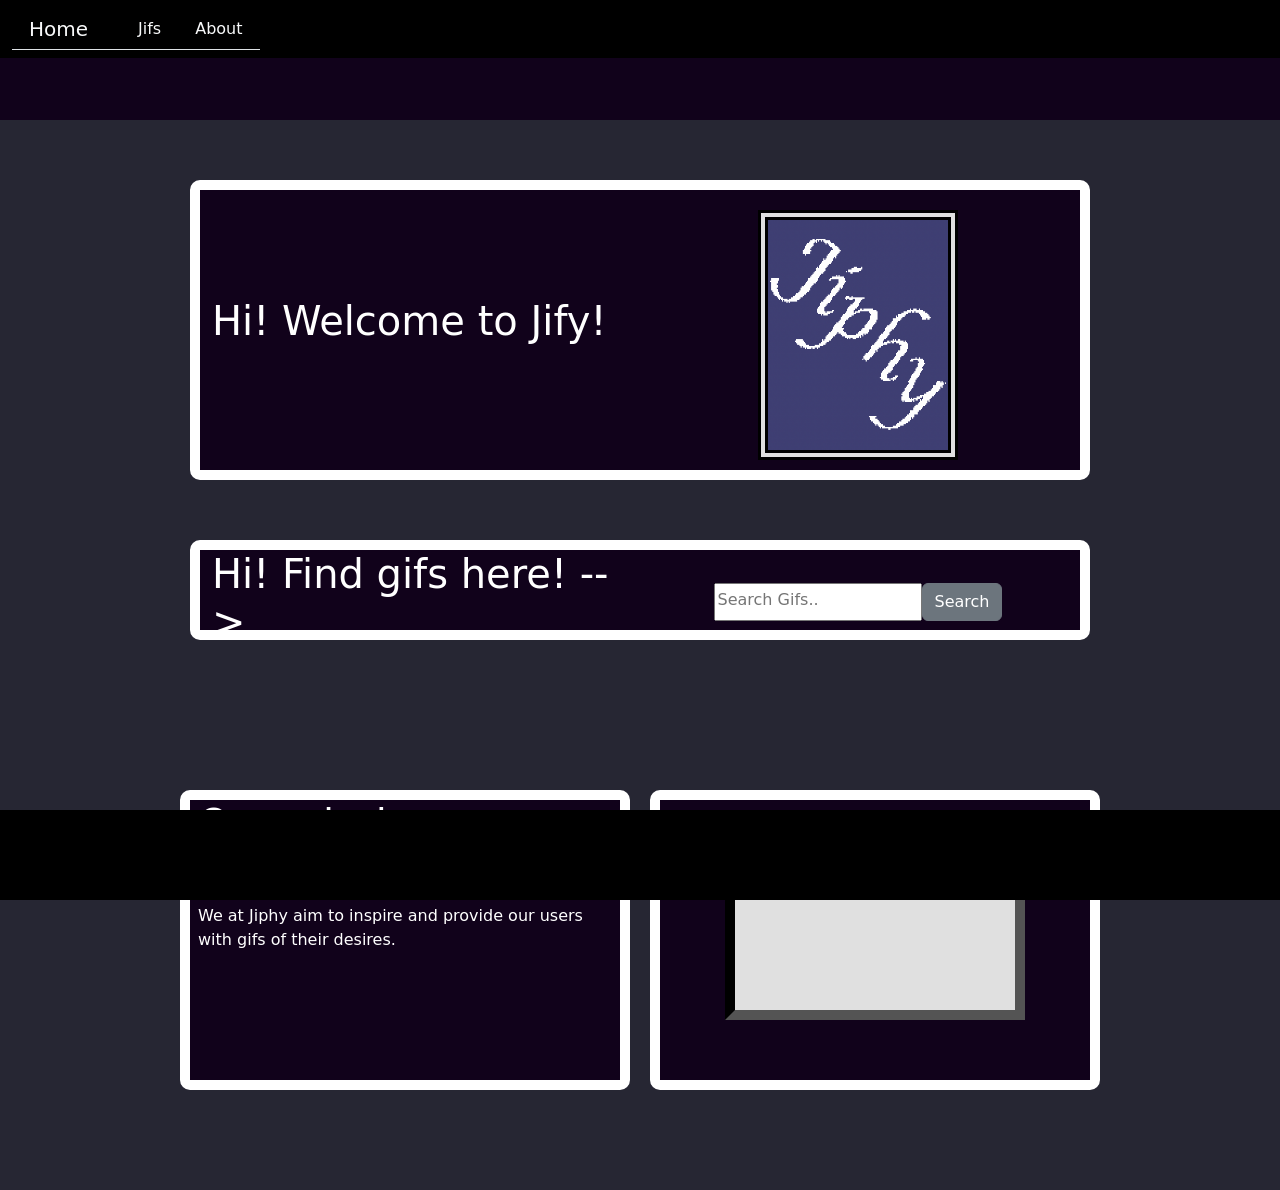
==== index.html @ 2228e069 "Updated the mission statement description." ====
<!DOCTYPE html>
<html lang="en">


<head>
    <meta charset="UTF-8">
    <meta name="viewport" content="width=device-width, initial-scale=1.0">
    <title>Jify</title>
    <link href="https://cdn.jsdelivr.net/npm/bootstrap@5.3.2/dist/css/bootstrap.min.css" rel="stylesheet">
    <link rel="stylesheet" href="./styles/style.css">
</head>


<body>
    <script src="https://cdn.jsdelivr.net/npm/bootstrap@5.3.2/dist/js/bootstrap.bundle.min.js"></script>
    <!-- Top Spacer -->
    <div class="head-spacer">
        <div class="container sm-3 "></div>
    </div>


    <!--Navigation Bar(With Tabs)-->
    <nav class="navbar navbar-expand-md bg-black fixed-top">
        <div class="container-fluid">
            <button class="navbar-toggler navbar-dark" type="button" data-bs-toggle="collapse" data-bs-target="#headerNavigation"
                aria-controls="headerNavigation" aria-expanded="false" aria-label="Toggle navigation">
                <span class="navbar-toggler-icon"></span>
            </button>

            <div class="collapse navbar-collapse" id="headerNavigation">
                <ul class="nav nav-tabs  me-auto mb-2 mb-md-0">
                    <li class="nav-item">
                        <a class="navbar-brand nav-link text-light" href="#intro-text">Home</a>
                    </li>
                    <li class="nav-item">
                        <a class="nav-link text-light" href="#search-jifs">Jifs</a>
                    </li>
                    <li class="nav-item">
                        <a class="nav-link text-light" aria-disabled="true" href="#about-text">About</a>
                    </li>
                </ul>
            </div>
        </div>
    </nav>




    <!--Introductory Text-->
    <div class="intro-container mx-auto" id="intro-text">
        <div class="container mx-auto">
            <div class="row justify-content-center align-items-center g-3">
                <div class="col flex-column align-items-center">
                    <div class="description text-start">
                        <!--Heading Text-->
                        <h1>Hi! Welcome to Jify!</h1>
                    </div>
                </div>
                <div class="col d-flex justify-content-center">
                    <!--Image of me or some random free stock image-->
                    <img class="intro-image-border" src="./Images/Jiphy-Knockoff-Logo.png" alt="Jiphy Logo" width="200"
                        height="250">
                </div>
            </div>
        </div>
    </div>

   

    <!--Search Bar and Submit-->
    <div class="jif-container mx-auto" id="search-jifs">
        <div class="container mx-auto">
            <div class="row justify-content-center align-items-center g-3">
                <div class="col flex-column align-items-center">
                    <div class="description text-start">
                        <!--Heading Text-->
                        <h1>Hi! Find gifs here! -- ></h1>
                    </div>
                </div>
                <div class="col d-flex justify-content-center">
                    <form style="display: flex;" action="">
                        <input style="padding-bottom: 5px;" type="text" placeholder="Search Gifs.." name="image-search"
                            id="Search-Bar">
                        <input class="btn btn-secondary" type="submit" value="Search" id="Search-Button">
                    </form>
                </div>
            </div>
        </div>
    </div>


    <!--Row Column Layout for the gifs-->
    <div class="flex-column" id="Row-Column-Layout">
        <div class="row">
            <div class="column"></div>
            <div class="column"></div>
            <div class="column"></div>
            <div class="column"></div>
        </div>
    </div>
    <div style="margin-bottom: 100px;"></div>

     <!--About Text-->
    <div class="about-me-container" id="about-text">
        <div class="container mx-auto">
            <div class="row justify-content-center align-items-center g-3">
                <div class="about-me-column">
                    <div class="col flex-column align-items-center">
                        <div class="description text-start">
                            <!--Heading Text-->
                            <h1>Our mission Statement:</h1>
                            <!--Fake Funny Brand Description-->
                            <p>
                                We at Jiphy aim to inspire and provide our users with gifs of their desires.
                            </p>
                        </div>
                    </div>
                </div>
                <div class="about-me-column">
                    <div class="col d-flex justify-content-center">
                        <!--Image of me or some random free stock image-->
                        <img class=" about-me-image-border" src="../Images/pexels-citronovalimonada-687811.jpg"
                            alt="Jif founder maybe idk" width="300" height="200">
                    </div>
                </div>
            </div>
        </div>
    </div>

    <!-- Fixed Bottom Spacer-->
    <div class="fixed-bottom">
        <div class="fixed-footer-bar">
            <div class="container sm-3 ">
            </div>
        </div>
    </div>

    <script src="../js/main.js"></script>

</body>


</html>
---- styles/style.css ----
body{
    background: rgb(38, 38, 51);
}
.basic-container{
    background: rgb(224, 224, 224);
    color:dimgrey;
}
.intro-container{
    background: rgb(17, 2, 27);
    color:rgb(255, 255, 255);
    height: 300px;
    max-width: 900px;
    border-width: 10px;
    border-style: solid;
    border-color: white;
    border-radius: 10px;
    margin-top: 60px;
    margin-bottom: 50px;
}
.jif-container{
    background: rgb(17, 2, 27);
    color:rgb(255, 255, 255);
    max-height: 100px;
    min-height: 80px;
    max-width: 900px;
    border-width: 10px;
    border-style: solid;
    border-color: white;
    border-radius: 10px;
    margin-top: 60px;
    margin-bottom: 50px;
}
.intro-image-border{
    margin-top: 20px;
    border-width: 10px;
    border-style:double;
    border-color: black;
    background: rgb(224, 224, 224);
    color:dimgrey;
    border-radius: 0px;
}
.spacer{
    background: rgb(17, 2, 27);
    margin-top: 40px;
    padding: 40px;
    border-width: 10px;
    border-style:inset;
    border-color: rgb(255, 255, 255);
}
.head-spacer{
    background: rgb(17, 2, 27);
    margin-top: 0px;
    margin-bottom: 20px;
    padding: 40px;
    height: 120px;
}
.foot-spacer{
    background: rgb(17, 2, 27);
    margin-top: 40px;
    padding: 40px;
    height: 120px;
}
.fixed-footer-bar{
    background: black;
    height: 90px;
}
.search-container{

}
.about-me-image-border{
    margin-top: 20px;
    border-width: 10px;
    border-style:inset;
    border-color: black;
    background: rgb(224, 224, 224);
    color:dimgrey;
    border-radius: 0px;
}
.about-me-column{
    background: rgb(17, 2, 27);
    color:rgb(255, 255, 255);
    height: 300px;
    max-width: 450px;
    border-width: 10px;
    border-style: solid;
    border-color: white;
    border-radius: 10px;
    margin-left: 10px;
    margin-right: 10px;
}
.about-me-container{
    margin-top: 60px;
    margin-bottom: 100px;
}
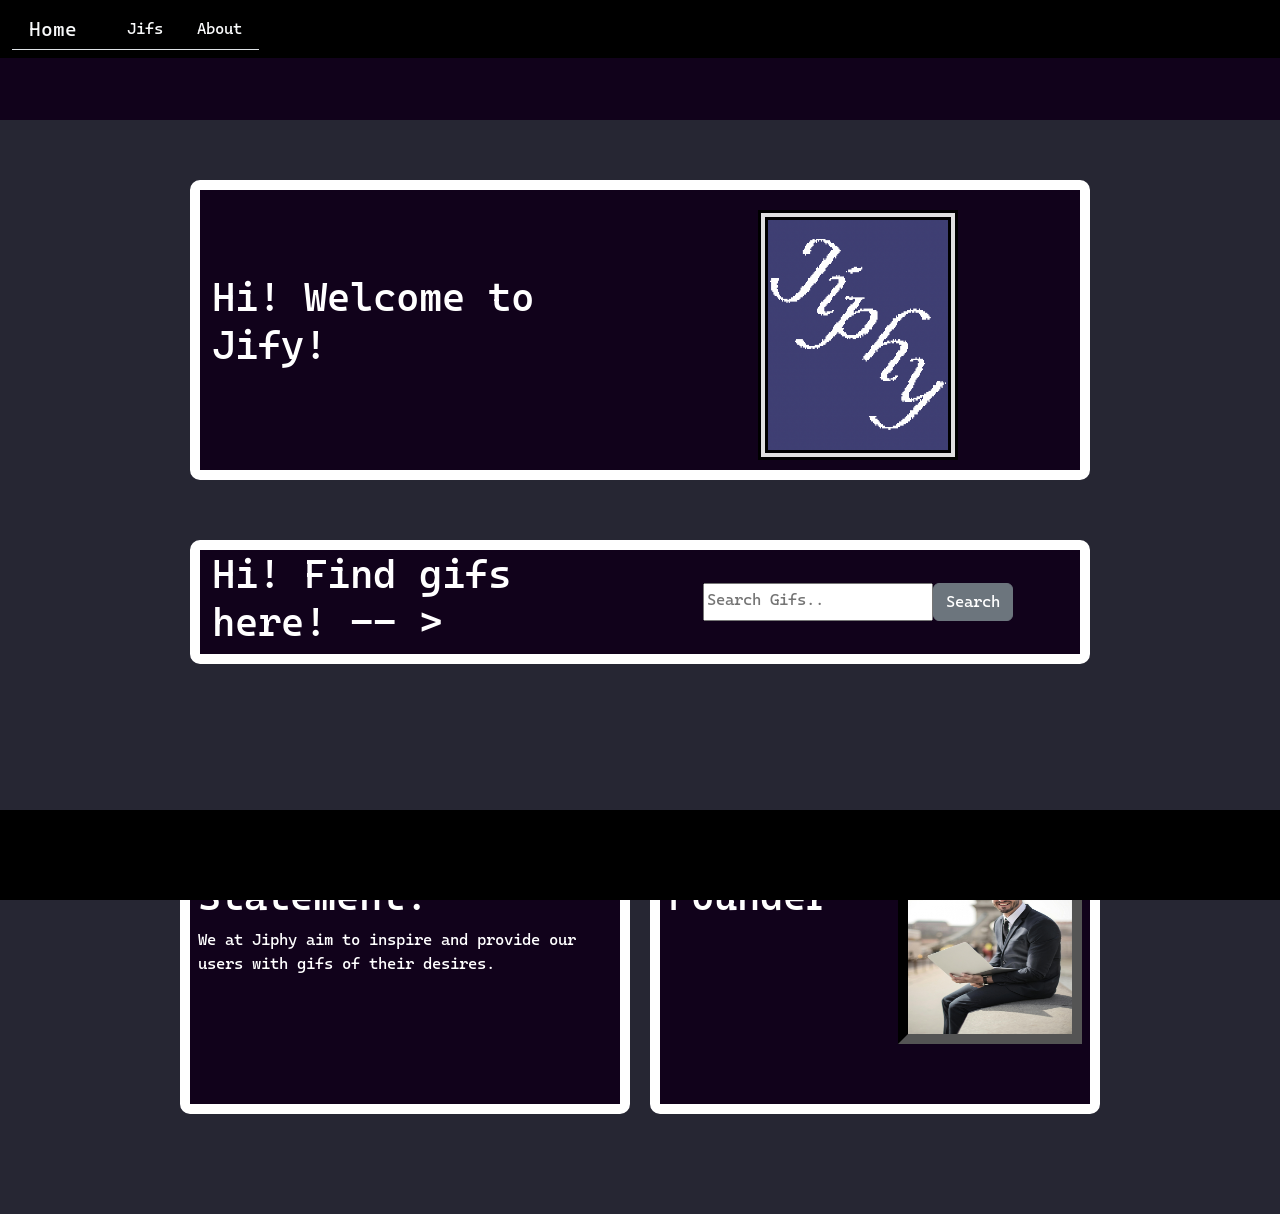
==== commit 52c6b19b: "Change log: - Added a google font("Cascadia Mono"). - Changed some styling." ====
--- a/index.html
+++ b/index.html
@@ -8,6 +8,10 @@
     <title>Jify</title>
     <link href="https://cdn.jsdelivr.net/npm/bootstrap@5.3.2/dist/css/bootstrap.min.css" rel="stylesheet">
     <link rel="stylesheet" href="./styles/style.css">
+    <link rel="preconnect" href="https://fonts.googleapis.com">
+    <link rel="preconnect" href="https://fonts.gstatic.com" crossorigin>
+    <link href="https://fonts.googleapis.com/css2?family=Cascadia+Mono:ital,wght@0,200..700;1,200..700&display=swap"
+        rel="stylesheet">
 </head>
 
 
@@ -22,8 +26,9 @@
     <!--Navigation Bar(With Tabs)-->
     <nav class="navbar navbar-expand-md bg-black fixed-top">
         <div class="container-fluid">
-            <button class="navbar-toggler navbar-dark" type="button" data-bs-toggle="collapse" data-bs-target="#headerNavigation"
-                aria-controls="headerNavigation" aria-expanded="false" aria-label="Toggle navigation">
+            <button class="navbar-toggler navbar-dark" type="button" data-bs-toggle="collapse"
+                data-bs-target="#headerNavigation" aria-controls="headerNavigation" aria-expanded="false"
+                aria-label="Toggle navigation">
                 <span class="navbar-toggler-icon"></span>
             </button>
 
@@ -65,7 +70,7 @@
         </div>
     </div>
 
-   
+
 
     <!--Search Bar and Submit-->
     <div class="jif-container mx-auto" id="search-jifs">
@@ -100,7 +105,7 @@
     </div>
     <div style="margin-bottom: 100px;"></div>
 
-     <!--About Text-->
+    <!--About Text-->
     <div class="about-me-container" id="about-text">
         <div class="container mx-auto">
             <div class="row justify-content-center align-items-center g-3">
@@ -118,9 +123,12 @@
                 </div>
                 <div class="about-me-column">
                     <div class="col d-flex justify-content-center">
+                        <h1>
+                            Our Founder
+                        </h1>
                         <!--Image of me or some random free stock image-->
-                        <img class=" about-me-image-border" src="../Images/pexels-citronovalimonada-687811.jpg"
-                            alt="Jif founder maybe idk" width="300" height="200">
+                        <img class=" about-me-image-border" src="/Images/pexels-olly-3777564.jpg"
+                            alt="The Jif founder portrait" width="200" height="200">
                     </div>
                 </div>
             </div>
--- a/styles/style.css
+++ b/styles/style.css
@@ -1,6 +1,11 @@
 body{
     background: rgb(38, 38, 51);
+      font-family: "Cascadia Mono", sans-serif;
+      font-optical-sizing: auto;
+      font-style: normal;
 }
+
+
 .basic-container{
     background: rgb(224, 224, 224);
     color:dimgrey;
@@ -20,8 +25,8 @@
 .jif-container{
     background: rgb(17, 2, 27);
     color:rgb(255, 255, 255);
-    max-height: 100px;
-    min-height: 80px;
+    max-height: 1400px;
+    min-height: 100px;
     max-width: 900px;
     border-width: 10px;
     border-style: solid;
@@ -64,9 +69,6 @@
     background: black;
     height: 90px;
 }
-.search-container{
-
-}
 .about-me-image-border{
     margin-top: 20px;
     border-width: 10px;
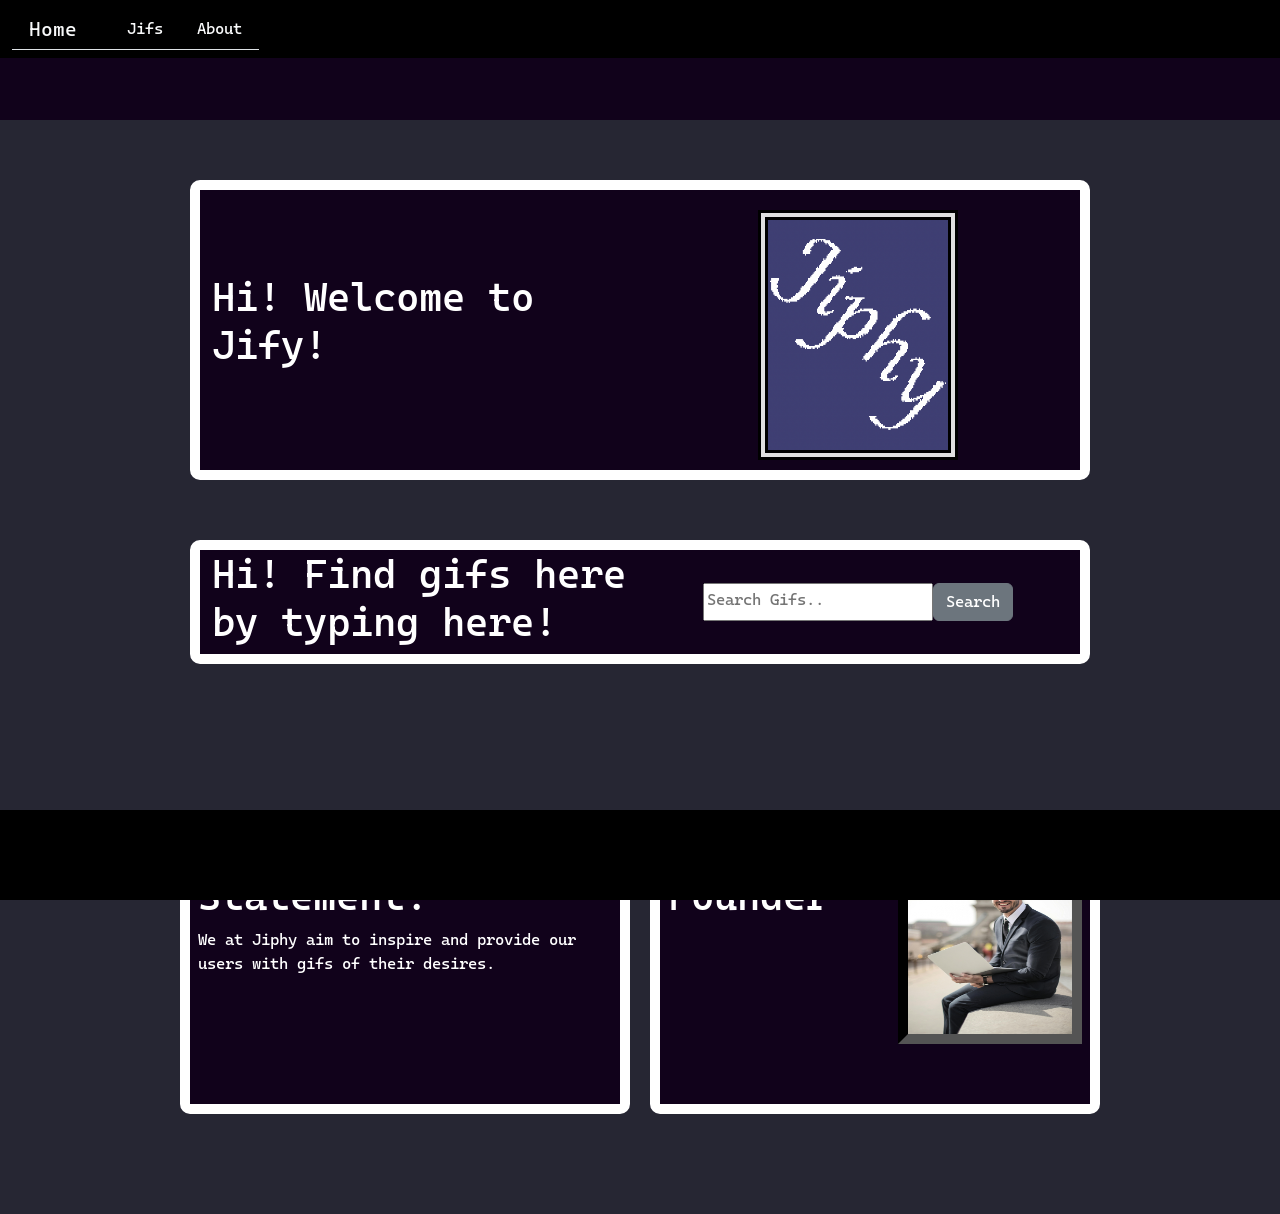
==== commit ed4d485b: "Change log: - Deleted some uneccasary styles - Changed the colors on the style.scss file. - Updated " ====
--- a/index.html
+++ b/index.html
@@ -79,7 +79,7 @@
                 <div class="col flex-column align-items-center">
                     <div class="description text-start">
                         <!--Heading Text-->
-                        <h1>Hi! Find gifs here! -- ></h1>
+                        <h1>Hi! Find gifs here by typing here! </h1>
                     </div>
                 </div>
                 <div class="col d-flex justify-content-center">
--- a/styles/style.css
+++ b/styles/style.css
@@ -3,12 +3,6 @@
       font-family: "Cascadia Mono", sans-serif;
       font-optical-sizing: auto;
       font-style: normal;
-}
-
-
-.basic-container{
-    background: rgb(224, 224, 224);
-    color:dimgrey;
 }
 .intro-container{
     background: rgb(17, 2, 27);
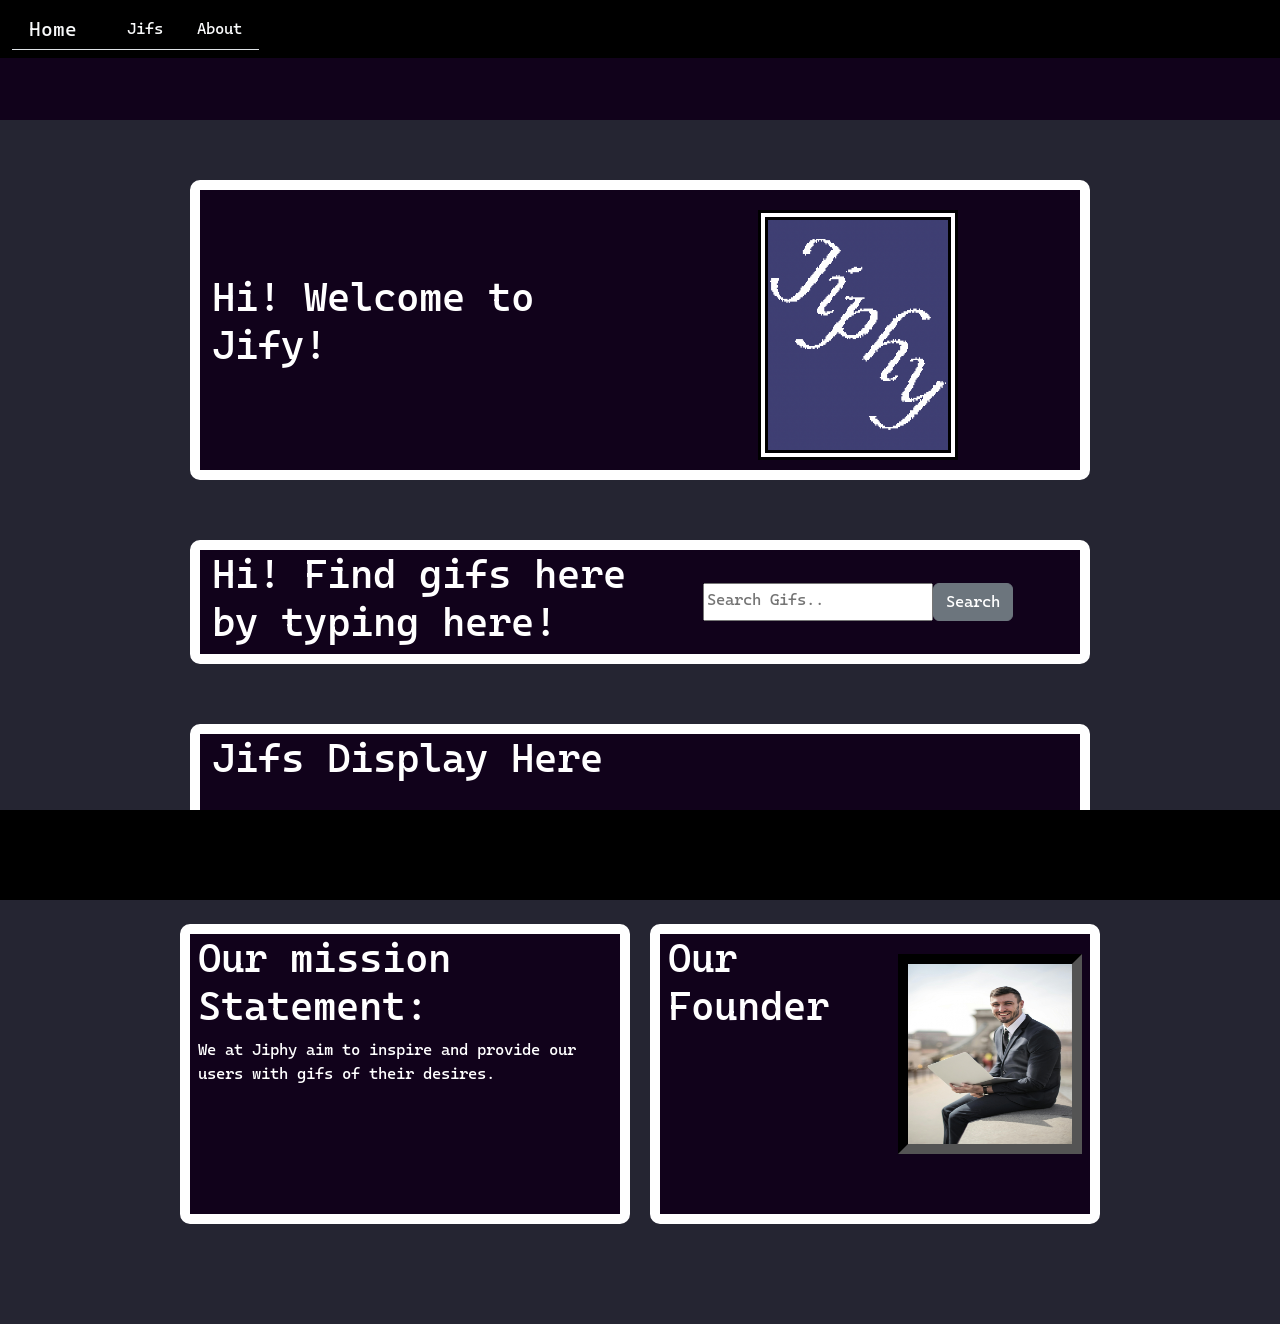
==== commit 4447859a: "Change log: - Added a container for the gifs to be displayed. - Added a heading for that container p" ====
--- a/index.html
+++ b/index.html
@@ -73,7 +73,7 @@
 
 
     <!--Search Bar and Submit-->
-    <div class="jif-container mx-auto" id="search-jifs">
+    <div class="search-container mx-auto" id="search-jifs">
         <div class="container mx-auto">
             <div class="row justify-content-center align-items-center g-3">
                 <div class="col flex-column align-items-center">
@@ -95,12 +95,17 @@
 
 
     <!--Row Column Layout for the gifs-->
-    <div class="flex-column" id="Row-Column-Layout">
-        <div class="row">
-            <div class="column"></div>
-            <div class="column"></div>
-            <div class="column"></div>
-            <div class="column"></div>
+    <div class="jif-container mx-auto" id="search-jifs">
+        <div class="container mx-auto">
+            <h1>Jifs Display Here</h1>
+            <div class="flex-column" id="Row-Column-Layout">
+                <div class="row">
+                    <div class="column"></div>
+                    <div class="column"></div>
+                    <div class="column"></div>
+                    <div class="column"></div>
+                </div>
+            </div>
         </div>
     </div>
     <div style="margin-bottom: 100px;"></div>
--- a/styles/style.css
+++ b/styles/style.css
@@ -1,90 +1,114 @@
-body{
-    background: rgb(38, 38, 51);
-      font-family: "Cascadia Mono", sans-serif;
-      font-optical-sizing: auto;
-      font-style: normal;
+body {
+  background: rgb(37, 37, 50);
+  font-family: "Cascadia Mono", sans-serif;
+  font-optical-sizing: auto;
+  font-style: normal;
 }
-.intro-container{
-    background: rgb(17, 2, 27);
-    color:rgb(255, 255, 255);
-    height: 300px;
-    max-width: 900px;
-    border-width: 10px;
-    border-style: solid;
-    border-color: white;
-    border-radius: 10px;
-    margin-top: 60px;
-    margin-bottom: 50px;
+
+.intro-container {
+  background: rgb(17, 2, 27);
+  color: white;
+  height: 300px;
+  max-width: 900px;
+  border-width: 10px;
+  border-style: solid;
+  border-color: white;
+  border-radius: 10px;
+  margin-top: 60px;
+  margin-bottom: 50px;
 }
-.jif-container{
-    background: rgb(17, 2, 27);
-    color:rgb(255, 255, 255);
-    max-height: 1400px;
-    min-height: 100px;
-    max-width: 900px;
-    border-width: 10px;
-    border-style: solid;
-    border-color: white;
-    border-radius: 10px;
-    margin-top: 60px;
-    margin-bottom: 50px;
+
+.search-container {
+  background: rgb(17, 2, 27);
+  color: white;
+  max-height: 1400px;
+  min-height: 100px;
+  max-width: 900px;
+  border-width: 10px;
+  border-style: solid;
+  border-color: white;
+  border-radius: 10px;
+  margin-top: 60px;
+  margin-bottom: 50px;
 }
-.intro-image-border{
-    margin-top: 20px;
-    border-width: 10px;
-    border-style:double;
-    border-color: black;
-    background: rgb(224, 224, 224);
-    color:dimgrey;
-    border-radius: 0px;
+
+.jif-container {
+  background: rgb(17, 2, 27);
+  color: white;
+  max-height: 5000px;
+  min-height: 100px;
+  max-width: 900px;
+  border-width: 10px;
+  border-style: solid;
+  border-color: white;
+  border-radius: 10px;
+  margin-top: 60px;
+  margin-bottom: 50px;
 }
-.spacer{
-    background: rgb(17, 2, 27);
-    margin-top: 40px;
-    padding: 40px;
-    border-width: 10px;
-    border-style:inset;
-    border-color: rgb(255, 255, 255);
+
+.intro-image-border {
+  margin-top: 20px;
+  border-width: 10px;
+  border-style: double;
+  border-color: black;
+  background: white;
+  color: dimgrey;
+  border-radius: 0px;
 }
-.head-spacer{
-    background: rgb(17, 2, 27);
-    margin-top: 0px;
-    margin-bottom: 20px;
-    padding: 40px;
-    height: 120px;
+
+.spacer {
+  background: rgb(17, 2, 27);
+  margin-top: 40px;
+  padding: 40px;
+  border-width: 10px;
+  border-style: inset;
+  border-color: white;
 }
-.foot-spacer{
-    background: rgb(17, 2, 27);
-    margin-top: 40px;
-    padding: 40px;
-    height: 120px;
+
+.head-spacer {
+  background: rgb(17, 2, 27);
+  margin-top: 0px;
+  margin-bottom: 20px;
+  padding: 40px;
+  height: 120px;
 }
-.fixed-footer-bar{
-    background: black;
-    height: 90px;
+
+.foot-spacer {
+  background: rgb(17, 2, 27);
+  margin-top: 40px;
+  padding: 40px;
+  height: 120px;
 }
-.about-me-image-border{
-    margin-top: 20px;
-    border-width: 10px;
-    border-style:inset;
-    border-color: black;
-    background: rgb(224, 224, 224);
-    color:dimgrey;
-    border-radius: 0px;
+
+.fixed-footer-bar {
+  background: black;
+  height: 90px;
 }
-.about-me-column{
-    background: rgb(17, 2, 27);
-    color:rgb(255, 255, 255);
-    height: 300px;
-    max-width: 450px;
-    border-width: 10px;
-    border-style: solid;
-    border-color: white;
-    border-radius: 10px;
-    margin-left: 10px;
-    margin-right: 10px;
+
+.about-me-image-border {
+  margin-top: 20px;
+  border-width: 10px;
+  border-style: inset;
+  border-color: black;
+  background: white;
+  color: dimgrey;
+  border-radius: 0px;
 }
-.about-me-container{
-    margin-top: 60px;
-    margin-bottom: 100px;
+
+.about-me-column {
+  background: rgb(17, 2, 27);
+  color: white;
+  height: 300px;
+  max-width: 450px;
+  border-width: 10px;
+  border-style: solid;
+  border-color: white;
+  border-radius: 10px;
+  margin-left: 10px;
+  margin-right: 10px;
 }
+
+.about-me-container {
+  margin-top: 60px;
+  margin-bottom: 100px;
+}/*# sourceMappingURL=style.css.map */
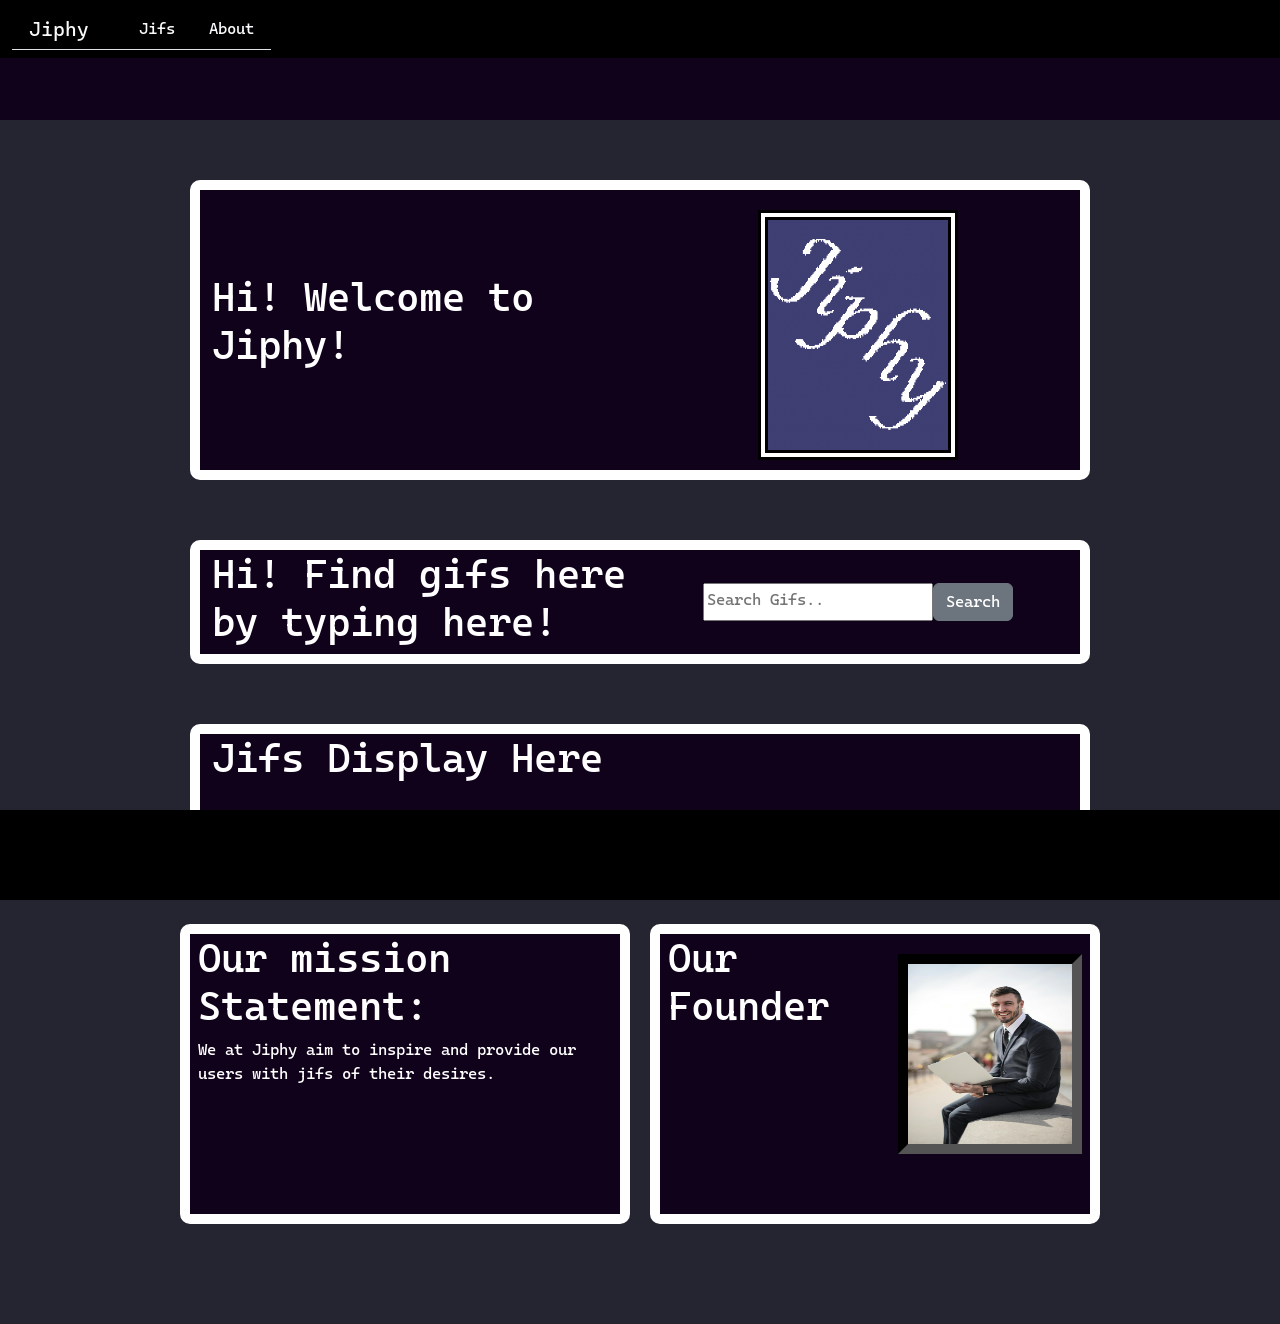
==== commit bdb65903: "Fixed some typos and added a flex style to the title at the top in the Nav Bar and to the introducto" ====
--- a/index.html
+++ b/index.html
@@ -35,7 +35,7 @@
             <div class="collapse navbar-collapse" id="headerNavigation">
                 <ul class="nav nav-tabs  me-auto mb-2 mb-md-0">
                     <li class="nav-item">
-                        <a class="navbar-brand nav-link text-light" href="#intro-text">Home</a>
+                        <a class="navbar-brand nav-link text-light" style="flex: auto;" href="#intro-text">Jiphy</a>
                     </li>
                     <li class="nav-item">
                         <a class="nav-link text-light" href="#search-jifs">Jifs</a>
@@ -56,14 +56,14 @@
         <div class="container mx-auto">
             <div class="row justify-content-center align-items-center g-3">
                 <div class="col flex-column align-items-center">
-                    <div class="description text-start">
+                    <div class="description text-start" style="flex: auto;">
                         <!--Heading Text-->
-                        <h1>Hi! Welcome to Jify!</h1>
+                        <h1>Hi! Welcome to Jiphy!</h1>
                     </div>
                 </div>
                 <div class="col d-flex justify-content-center">
                     <!--Image of me or some random free stock image-->
-                    <img class="intro-image-border" src="./Images/Jiphy-Knockoff-Logo.png" alt="Jiphy Logo" width="200"
+                    <img class="intro-image-border" src="./Images/Jiphy-Knockoff-Logo.png" alt="Jiphy Brand Logo" width="200"
                         height="250">
                 </div>
             </div>
@@ -121,7 +121,7 @@
                             <h1>Our mission Statement:</h1>
                             <!--Fake Funny Brand Description-->
                             <p>
-                                We at Jiphy aim to inspire and provide our users with gifs of their desires.
+                                We at Jiphy aim to inspire and provide our users with jifs of their desires.
                             </p>
                         </div>
                     </div>
@@ -133,7 +133,7 @@
                         </h1>
                         <!--Image of me or some random free stock image-->
                         <img class=" about-me-image-border" src="/Images/pexels-olly-3777564.jpg"
-                            alt="The Jif founder portrait" width="200" height="200">
+                            alt="The Jiphy founder portrait" width="200" height="200">
                     </div>
                 </div>
             </div>
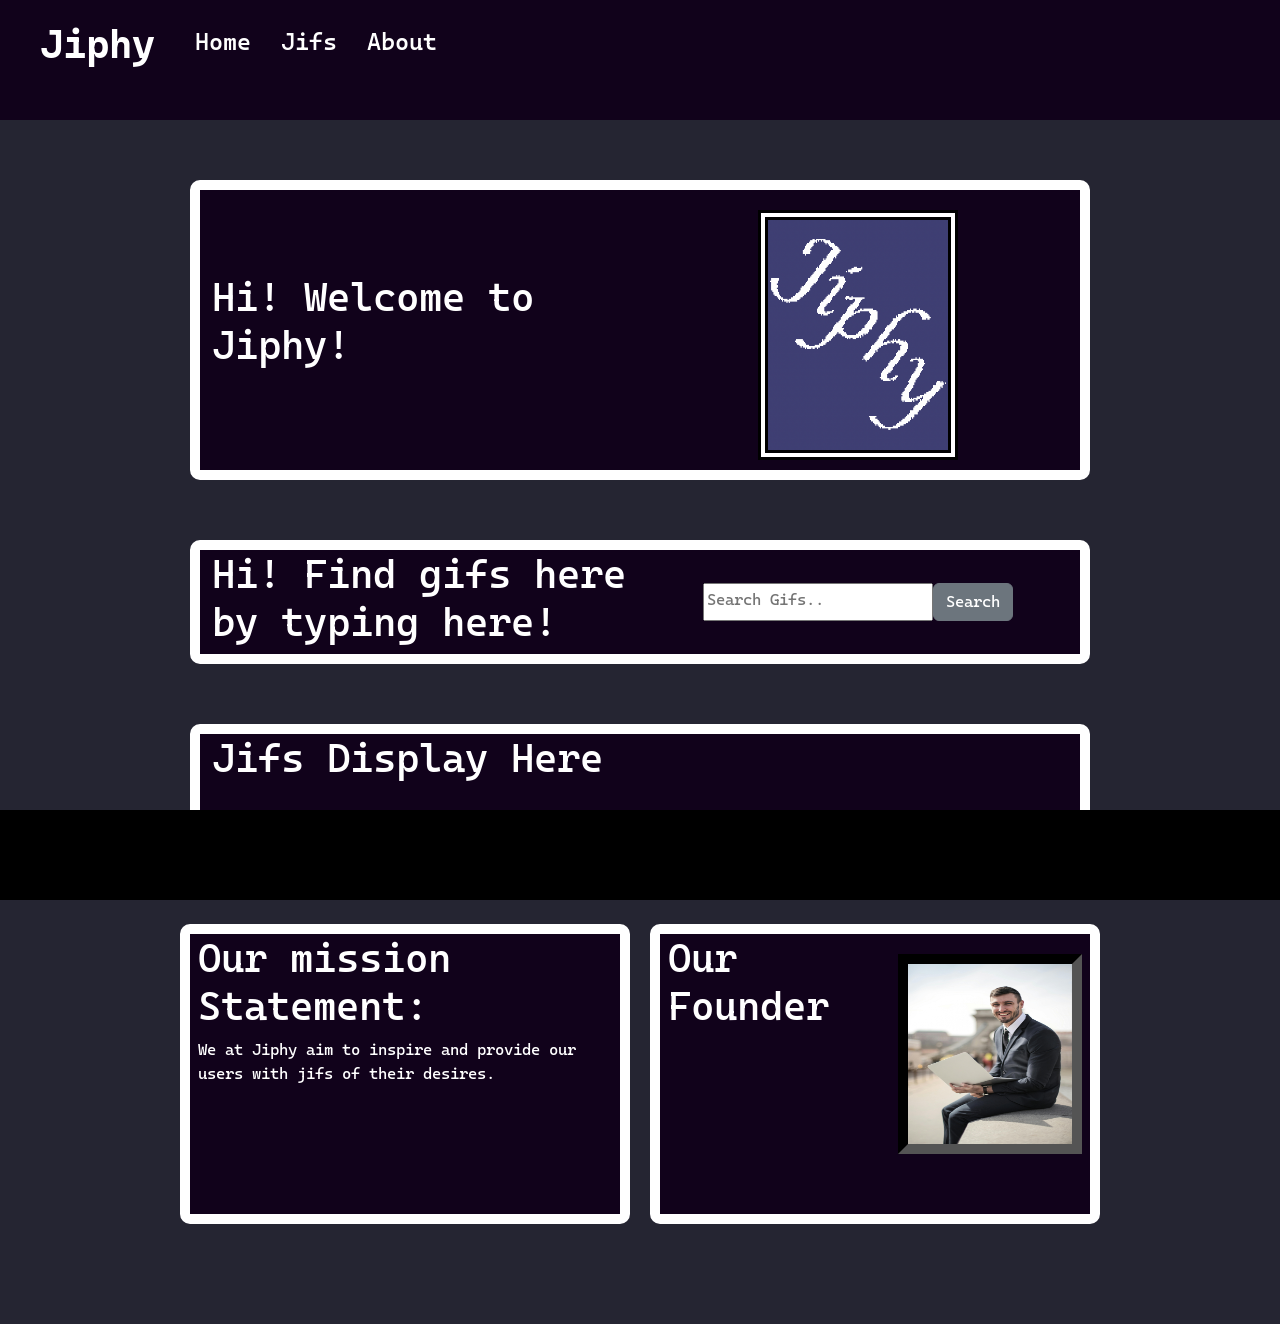
==== commit 31cdfc99: "Change log: - Added fake nav items to demonstrate the @media query functionality for low pixel scree" ====
--- a/index.html
+++ b/index.html
@@ -23,30 +23,20 @@
     </div>
 
 
-    <!--Navigation Bar(With Tabs)-->
-    <nav class="navbar navbar-expand-md bg-black fixed-top">
-        <div class="container-fluid">
-            <button class="navbar-toggler navbar-dark" type="button" data-bs-toggle="collapse"
-                data-bs-target="#headerNavigation" aria-controls="headerNavigation" aria-expanded="false"
-                aria-label="Toggle navigation">
-                <span class="navbar-toggler-icon"></span>
-            </button>
+    <!--Navigation Bar-->
 
-            <div class="collapse navbar-collapse" id="headerNavigation">
-                <ul class="nav nav-tabs  me-auto mb-2 mb-md-0">
-                    <li class="nav-item">
-                        <a class="navbar-brand nav-link text-light" style="flex: auto;" href="#intro-text">Jiphy</a>
-                    </li>
-                    <li class="nav-item">
-                        <a class="nav-link text-light" href="#search-jifs">Jifs</a>
-                    </li>
-                    <li class="nav-item">
-                        <a class="nav-link text-light" aria-disabled="true" href="#about-text">About</a>
-                    </li>
-                </ul>
-            </div>
-        </div>
+    <nav class="navigational-bar" id="headerNavigation">
+        <h1 class="nav-title">Jiphy</h1>
+        <h2 class="links">
+            <ul class="nav-list">
+            <li><a href="#intro-text">Home</a></li>
+            <li><a href="#search-jifs">Jifs</a></li>
+            <li><a href="#about-text">About</a></li>
+        </ul>
+        </h2>
+        
     </nav>
+
 
 
 
@@ -63,8 +53,8 @@
                 </div>
                 <div class="col d-flex justify-content-center">
                     <!--Image of me or some random free stock image-->
-                    <img class="intro-image-border" src="./Images/Jiphy-Knockoff-Logo.png" alt="Jiphy Brand Logo" width="200"
-                        height="250">
+                    <img class="intro-image-border" src="./Images/Jiphy-Knockoff-Logo.png" alt="Jiphy Brand Logo"
+                        width="200" height="250">
                 </div>
             </div>
         </div>
--- a/styles/style.css
+++ b/styles/style.css
@@ -111,4 +111,89 @@
 .about-me-container {
   margin-top: 60px;
   margin-bottom: 100px;
+}
+
+.navigational-bar {
+  display: flex;
+  flex-direction: row;
+  justify-content: flex-start;
+  background: rgb(17, 2, 27);
+  color: white;
+  position: fixed;
+  top: 0;
+  left: 0;
+  width: 100%;
+  z-index: 1000;
+  height: 80px;
+  padding: 0 40px;
+}
+
+.nav-title {
+  font-size: 2.5rem;
+  font-weight: bold;
+  margin-right: 40px;
+  margin-top: 20px;
+  color: white;
+}
+
+.nav-list {
+  display: flex;
+  flex-direction: row;
+  list-style: none;
+  margin: 0;
+  padding: 0;
+  margin-top: 20px;
+}
+
+.nav-list li {
+  margin-right: 30px;
+}
+
+.nav-list a {
+  color: white;
+  text-decoration: none;
+  font-size: 1.5rem;
+  font-weight: 500;
+  transition: -webkit-text-decoration 0.2s;
+  transition: text-decoration 0.2s;
+  transition: text-decoration 0.2s, -webkit-text-decoration 0.2s;
+}
+
+.nav-list a:hover {
+  text-decoration: underline;
+}
+
+@media screen and (max-width: 700px) {
+  .navigational-bar {
+    display: flex;
+    flex-direction: column;
+    align-items: flex-start;
+    justify-content: flex-start;
+    vertical-align: auto;
+    max-height: 800px;
+    min-height: 200px;
+    color: white;
+    position: fixed;
+    top: 0;
+    left: 0;
+    width: 100%;
+    z-index: 1000;
+  }
+  .nav-list {
+    display: flex;
+    flex-direction: column;
+    list-style: none;
+    margin-top: 0px;
+  }
+  .nav-list li {
+    margin-bottom: 10px;
+    margin-right: 0;
+  }
+  .head-spacer {
+    background: rgb(17, 2, 27);
+    margin-top: 20px;
+    margin-bottom: 20px;
+    padding: 40px;
+    height: 120px;
+  }
 }/*# sourceMappingURL=style.css.map */
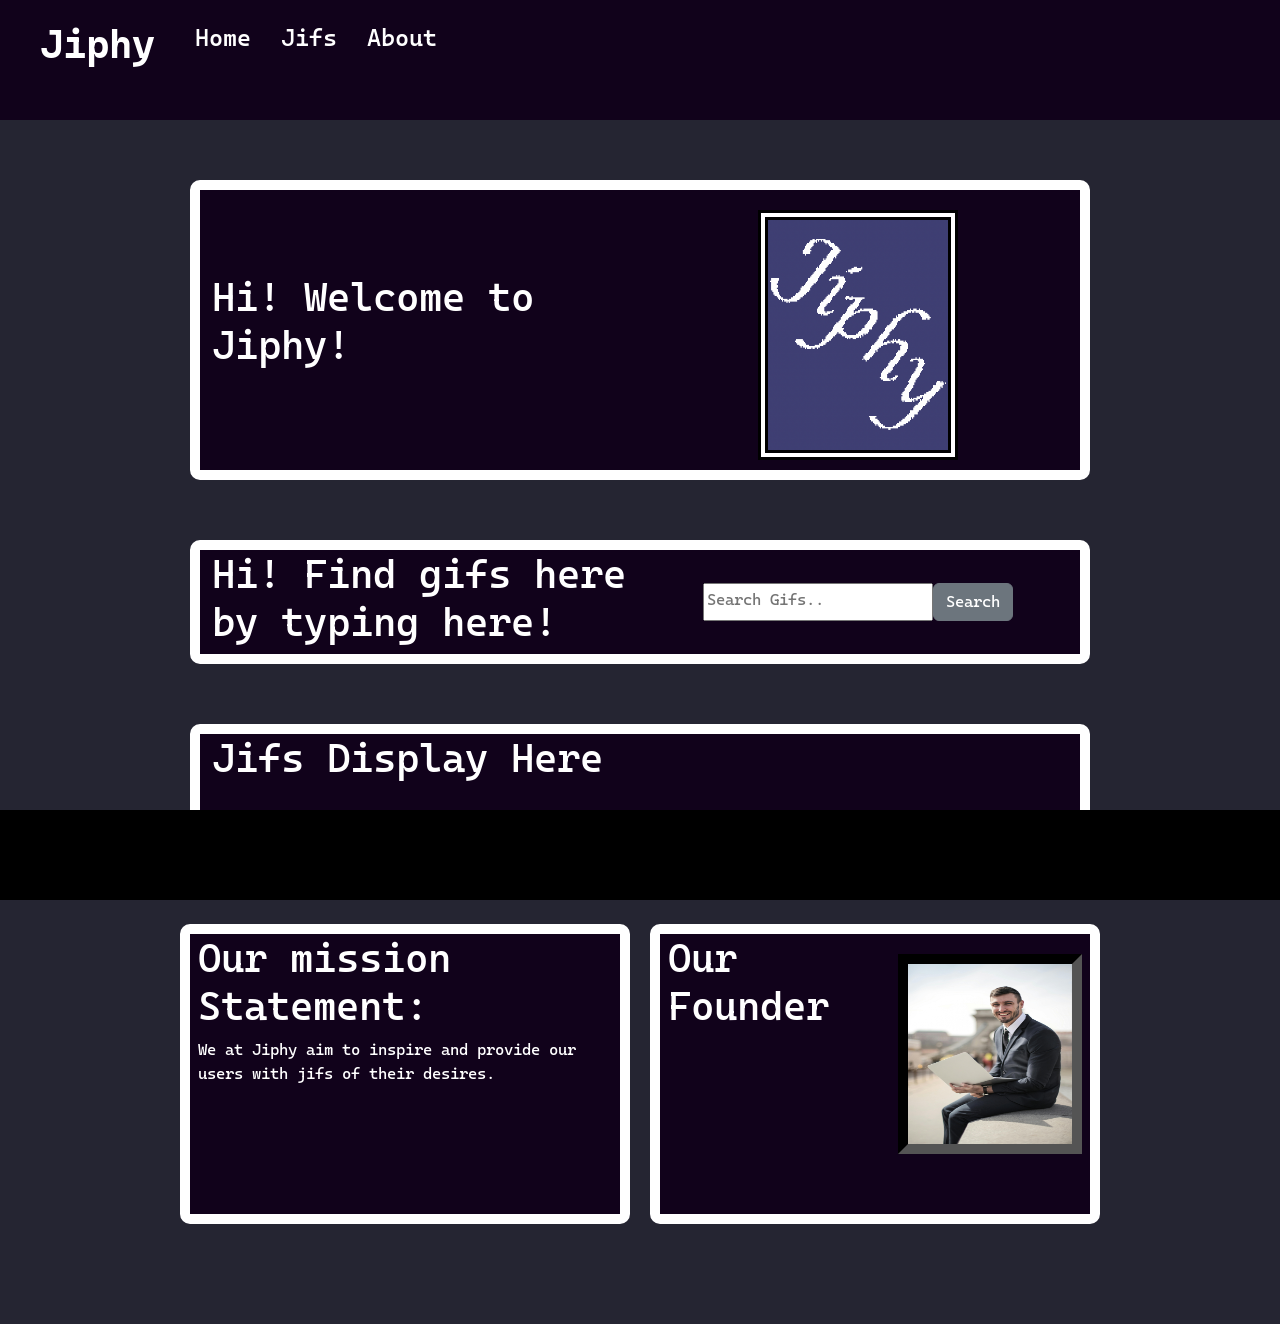
==== commit 14538971: "Change log: - Resolved errors to do with duplicate ids, invalid headers, and an image loading proper" ====
--- a/index.html
+++ b/index.html
@@ -27,13 +27,11 @@
 
     <nav class="navigational-bar" id="headerNavigation">
         <h1 class="nav-title">Jiphy</h1>
-        <h2 class="links">
-            <ul class="nav-list">
+            <ul class="nav-list links">
             <li><a href="#intro-text">Home</a></li>
-            <li><a href="#search-jifs">Jifs</a></li>
+            <li><a href="#search-section-jifs">Jifs</a></li>
             <li><a href="#about-text">About</a></li>
         </ul>
-        </h2>
         
     </nav>
 
@@ -63,7 +61,7 @@
 
 
     <!--Search Bar and Submit-->
-    <div class="search-container mx-auto" id="search-jifs">
+    <div class="search-container mx-auto" id="search-section-jifs">
         <div class="container mx-auto">
             <div class="row justify-content-center align-items-center g-3">
                 <div class="col flex-column align-items-center">
@@ -73,7 +71,7 @@
                     </div>
                 </div>
                 <div class="col d-flex justify-content-center">
-                    <form style="display: flex;" action="">
+                    <form style="display: flex;" action="#">
                         <input style="padding-bottom: 5px;" type="text" placeholder="Search Gifs.." name="image-search"
                             id="Search-Bar">
                         <input class="btn btn-secondary" type="submit" value="Search" id="Search-Button">
@@ -122,7 +120,7 @@
                             Our Founder
                         </h1>
                         <!--Image of me or some random free stock image-->
-                        <img class=" about-me-image-border" src="/Images/pexels-olly-3777564.jpg"
+                        <img class=" about-me-image-border" src="./Images/pexels-olly-3777564.jpg"
                             alt="The Jiphy founder portrait" width="200" height="200">
                     </div>
                 </div>
--- a/styles/style.css
+++ b/styles/style.css
@@ -30,6 +30,8 @@
   border-radius: 10px;
   margin-top: 60px;
   margin-bottom: 50px;
+  max-height: -moz-fit-content;
+  max-height: fit-content;
 }
 
 .jif-container {
@@ -54,6 +56,8 @@
   background: white;
   color: dimgrey;
   border-radius: 0px;
+  max-height: -moz-max-content;
+  max-height: max-content;
 }
 
 .spacer {
@@ -129,7 +133,7 @@
 }
 
 .nav-title {
-  font-size: 2.5rem;
+  font-size: 40px;
   font-weight: bold;
   margin-right: 40px;
   margin-top: 20px;
@@ -163,7 +167,7 @@
   text-decoration: underline;
 }
 
-@media screen and (max-width: 700px) {
+@media screen and (max-width: 320px) {
   .navigational-bar {
     display: flex;
     flex-direction: column;
@@ -196,4 +200,33 @@
     padding: 40px;
     height: 120px;
   }
+  .jif-container {
+    background: rgb(17, 2, 27);
+    color: white;
+    max-height: 10000px;
+    min-height: 100px;
+    max-width: 600px;
+    border-width: 10px;
+    border-style: solid;
+    border-color: white;
+    border-radius: 10px;
+    margin-top: 60px;
+    margin-bottom: 50px;
+  }
+  .row {
+    display: flex;
+    flex-direction: column;
+    align-items: center;
+  }
+  .column {
+    width: 100%;
+    margin-bottom: 20px;
+  }
+  #Row-Column-Layout img {
+    width: 100%;
+    max-width: 350px;
+    height: auto;
+    margin: 0 auto;
+    display: block;
+  }
 }/*# sourceMappingURL=style.css.map */
